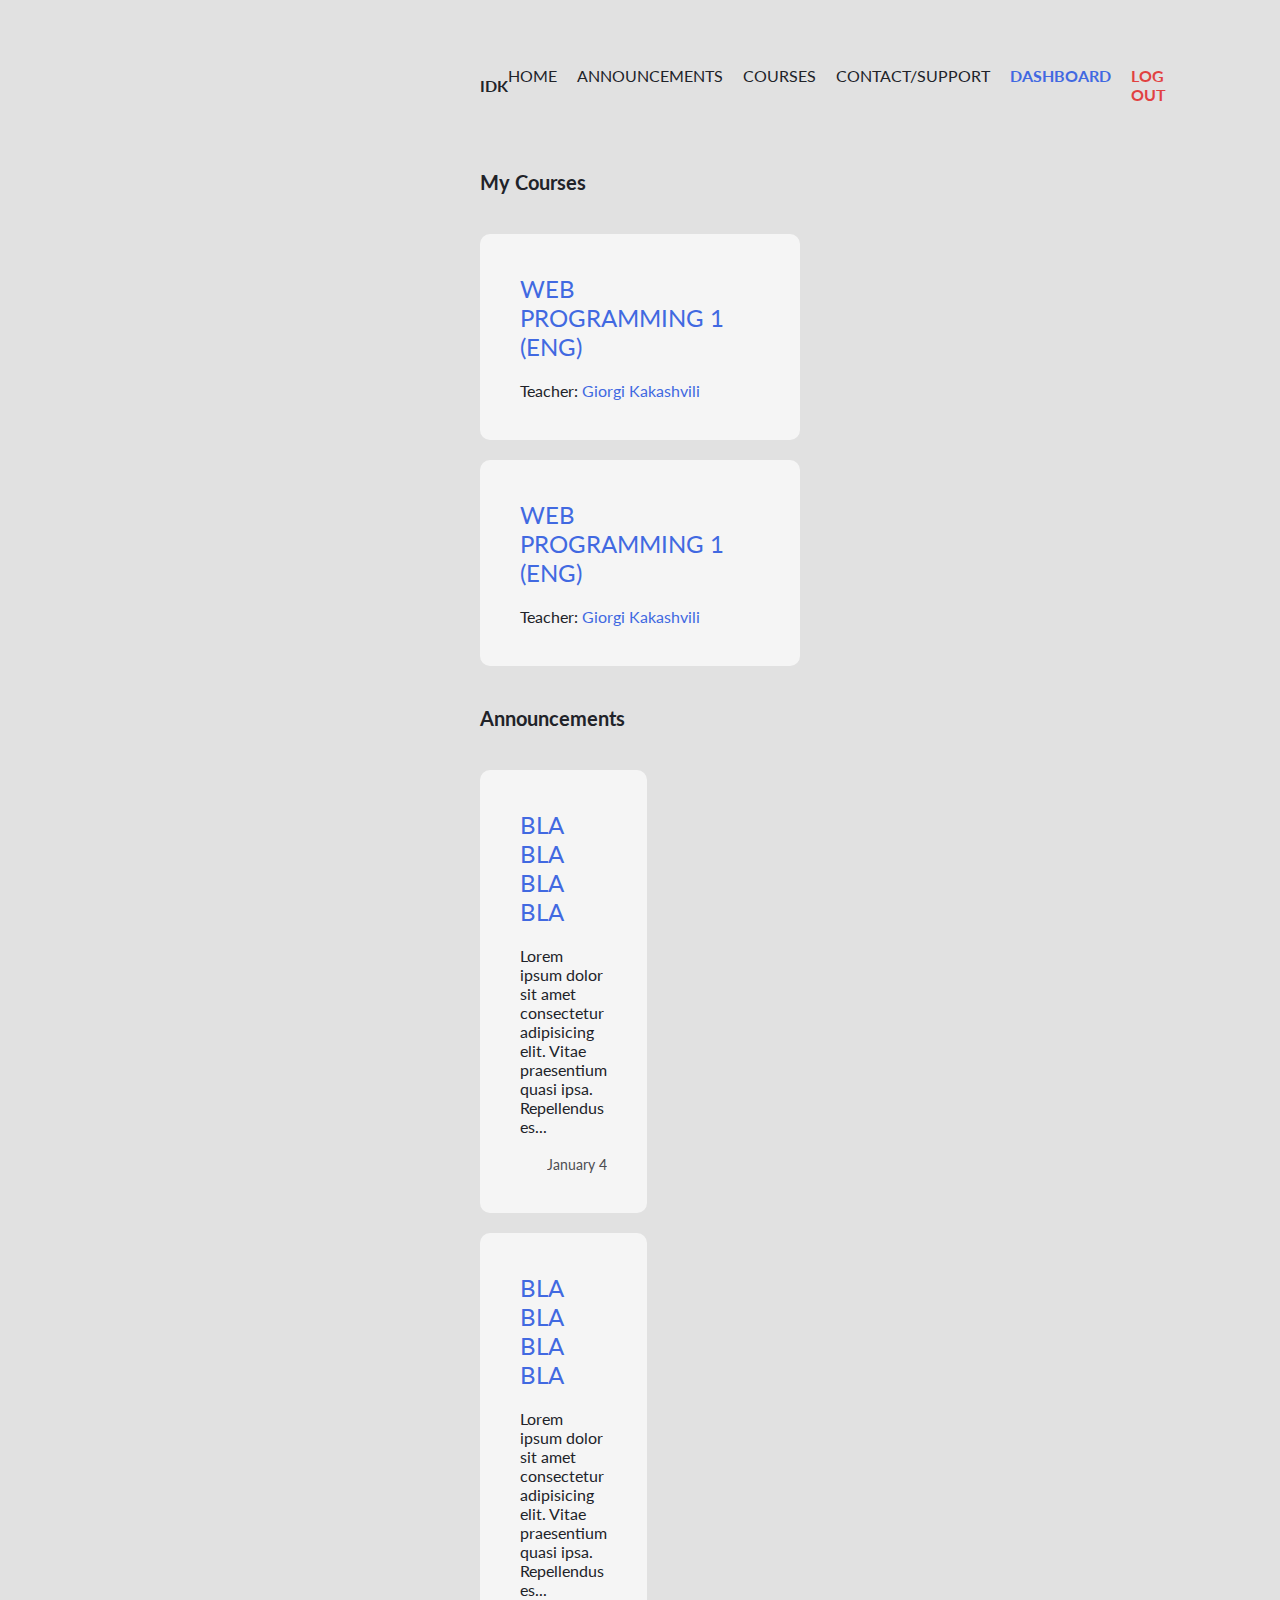
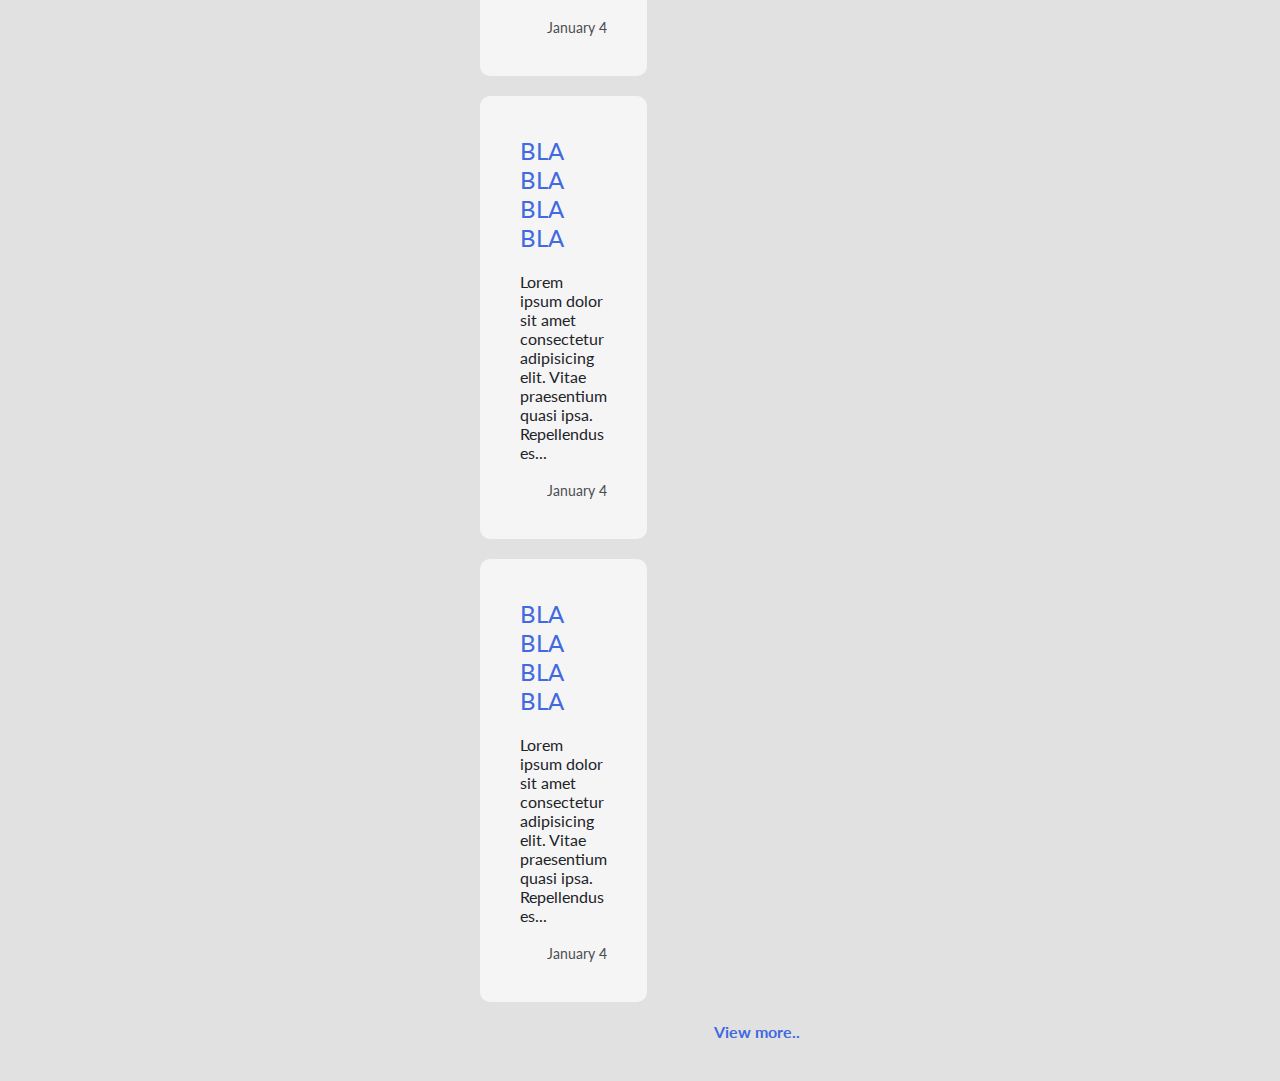
==== index.html @ 8ccddeb6 "Initial commit" ====
<!DOCTYPE html>
<html lang="en">
<head>
    <meta charset="UTF-8">
    <meta name="viewport" content="width=device-width, initial-scale=1.0">
    <title>idk</title>
    <link rel="stylesheet" href="style.css">
</head>
<body>
    <nav>
        <a href="./" class="logo">IDK</a>
        <ul class="nav-links">
            <li><a href="./">Home</a></li>
            <li><a href="./announcements.html">Announcements</a></li>
            <li><a href="./courses.html">Courses</a></li>
            <li><a href="./support.html">Contact/Support</a></li>
            <li><a href="./dashboard.html" class="link">Dashboard</a></li>
            <li><a href="#" class="link secondary">Log Out</a></li>
        </ul>
    </nav>
    <section class="courses">
        <p class="heading">My Courses</p>
        <div class="list">
            <div class="item">
                <a href="./course.html" class="title">Web Programming 1 (ENG)</a>
                <p class="teacher">Teacher: <a href="#">Giorgi Kakashvili</a></p>
            </div>
            <div class="item">
                <a href="./course.html" class="title">Web Programming 1 (ENG)</a>
                <p class="teacher">Teacher: <a href="#">Giorgi Kakashvili</a></p>
            </div>
        </div>
    </section>
    <section class="announcements">
        <p class="heading">Announcements</p>
        <div class="list">
            <a href="./announcement.html" class="item"><div>
                <p class="title">Bla bla bla bla</p>
                <p class="message-short">Lorem ipsum dolor sit amet consectetur adipisicing elit. Vitae praesentium quasi ipsa. Repellendus es...</p>
                <p class="date-posted">January 4</p>
            </div></a>
            <a href="./announcement.html" class="item"><div>
                <p class="title">Bla bla bla bla</p>
                <p class="message-short">Lorem ipsum dolor sit amet consectetur adipisicing elit. Vitae praesentium quasi ipsa. Repellendus es...</p>
                <p class="date-posted">January 4</p>
            </div></a>
            <a href="./announcement.html" class="item"><div>
                <p class="title">Bla bla bla bla</p>
                <p class="message-short">Lorem ipsum dolor sit amet consectetur adipisicing elit. Vitae praesentium quasi ipsa. Repellendus es...</p>
                <p class="date-posted">January 4</p>
            </div></a>
            <a href="./announcement.html" class="item"><div>
                <p class="title">Bla bla bla bla</p>
                <p class="message-short">Lorem ipsum dolor sit amet consectetur adipisicing elit. Vitae praesentium quasi ipsa. Repellendus es...</p>
                <p class="date-posted">January 4</p>
            </div></a>
        </div>
        <a href="./announcements.html" class="link">View more..</a>
    </section>
</body>
</html>
---- style.css ----
@import"https://fonts.googleapis.com/css2?family=Lato:wght@400;700&display=swap";*{padding:0;margin:0;box-sizing:border-box;font-family:"Lato",sans-serif}body{padding:40px 480px;background-color:#e1e1e1}nav{display:flex;justify-content:space-between;align-items:center;height:10vh;border-radius:10px}nav a{color:#212329;text-decoration:none;text-transform:uppercase;font-size:16px;transition:.3s}nav a:hover{opacity:.6}nav .logo{font-weight:bold}nav .nav-links{display:flex;list-style:none}nav .nav-links li{margin-right:20px}nav .nav-links li:last-child{margin-right:0}section .heading{display:inline-block;font-size:20px;font-weight:bold;margin:40px 0;color:#212329;text-decoration:none}section .list{color:#212329;gap:20px}section .list a{color:#212329}section .list .item{background-color:rgba(255,255,255,.6666666667);padding:40px;border-radius:10px}section .list a[href]{transition:.3s;text-decoration:none}section .list a[href]:hover{opacity:.8}section .list .title{display:inline-block;font-size:24px;color:#4169e1;margin-bottom:20px;text-transform:uppercase}section .list .teacher{font-size:16px}section .list .teacher a{color:#4169e1}section.courses .list{display:flex;flex-direction:column}section.courses.full button{margin-top:20px;float:right}section.announcements .link{display:block;text-align:right;margin-top:20px}section.announcements .list{display:flex;flex-wrap:wrap}section.announcements .list .item{display:flex;flex-basis:calc(50% - 10px);justify-content:center;flex-direction:column;transition:.3s}section.announcements .list .item .date-posted{margin-top:20px;opacity:.8;font-size:14px;text-align:right}section.announcements .list .item .date-posted span{margin:0 5px}section.announcements .list .item:hover{filter:brightness(1.1);transform:scale(1.05)}.full-article{margin-top:40px;color:#212329}.full-article .top{display:flex;justify-content:space-between;align-items:center}.full-article .top .title{font-size:32px;font-weight:bold}.full-article .top .date-posted{font-size:16px;opacity:.8}.full-article .message{margin-top:20px;font-size:16px}.full-article .comments{margin-top:40px}.full-article .comments .heading{font-size:16px;font-weight:bold}.full-article .post{margin:20px 0;display:flex;flex-direction:column;gap:10px}.full-article .post .input{width:100%;padding:20px;font-size:16px;color:#212329;border-radius:5px;border:none;resize:vertical}.full-article .post .btn{width:100%}.full-article .comment{font-size:16px;background-color:rgba(255,255,255,.6666666667);color:#212329;padding:20px;border-radius:10px}.full-article .comment .c-top{display:flex;justify-content:space-between;align-items:center}.full-article .comment .c-top .author{font-weight:normal}.full-article .comment .c-top .date-posted{opacity:.8}.full-article .comment .c-message{margin-top:10px}.full-course{color:#212329;display:flex;flex-direction:column;gap:20px;margin-top:40px}.full-course .main-heading{font-size:32px;text-transform:uppercase;font-weight:bold}.full-course .teacher a{font-weight:normal !important}.full-course .weeks{display:flex;flex-direction:column;gap:20px}.full-course .weeks .week{background-color:rgba(255,255,255,.6666666667);padding:40px;display:flex;flex-direction:column;gap:20px;border-radius:10px}.full-course .weeks .week .heading{font-size:20px;font-weight:bold}.full-course .weeks .week .attachment{margin-left:40px;font-size:16px}.full-course .weeks .week .attachment span{opacity:.8;font-size:14px;float:right}.link{color:#4169e1;text-decoration:none;font-weight:bold;transition:.3s}.link:hover{opacity:.8}.link.secondary{color:#e14141}.btn{background-color:#4169e1;color:#fff;padding:10px 16px;border-radius:5px;border:none;opacity:1 !important;font-size:14px !important;cursor:pointer;transition:.3s}.btn.secondary{background-color:#e14141}.btn:hover{filter:brightness(0.9)}.btn[disabled]{cursor:not-allowed;opacity:.8 !important}
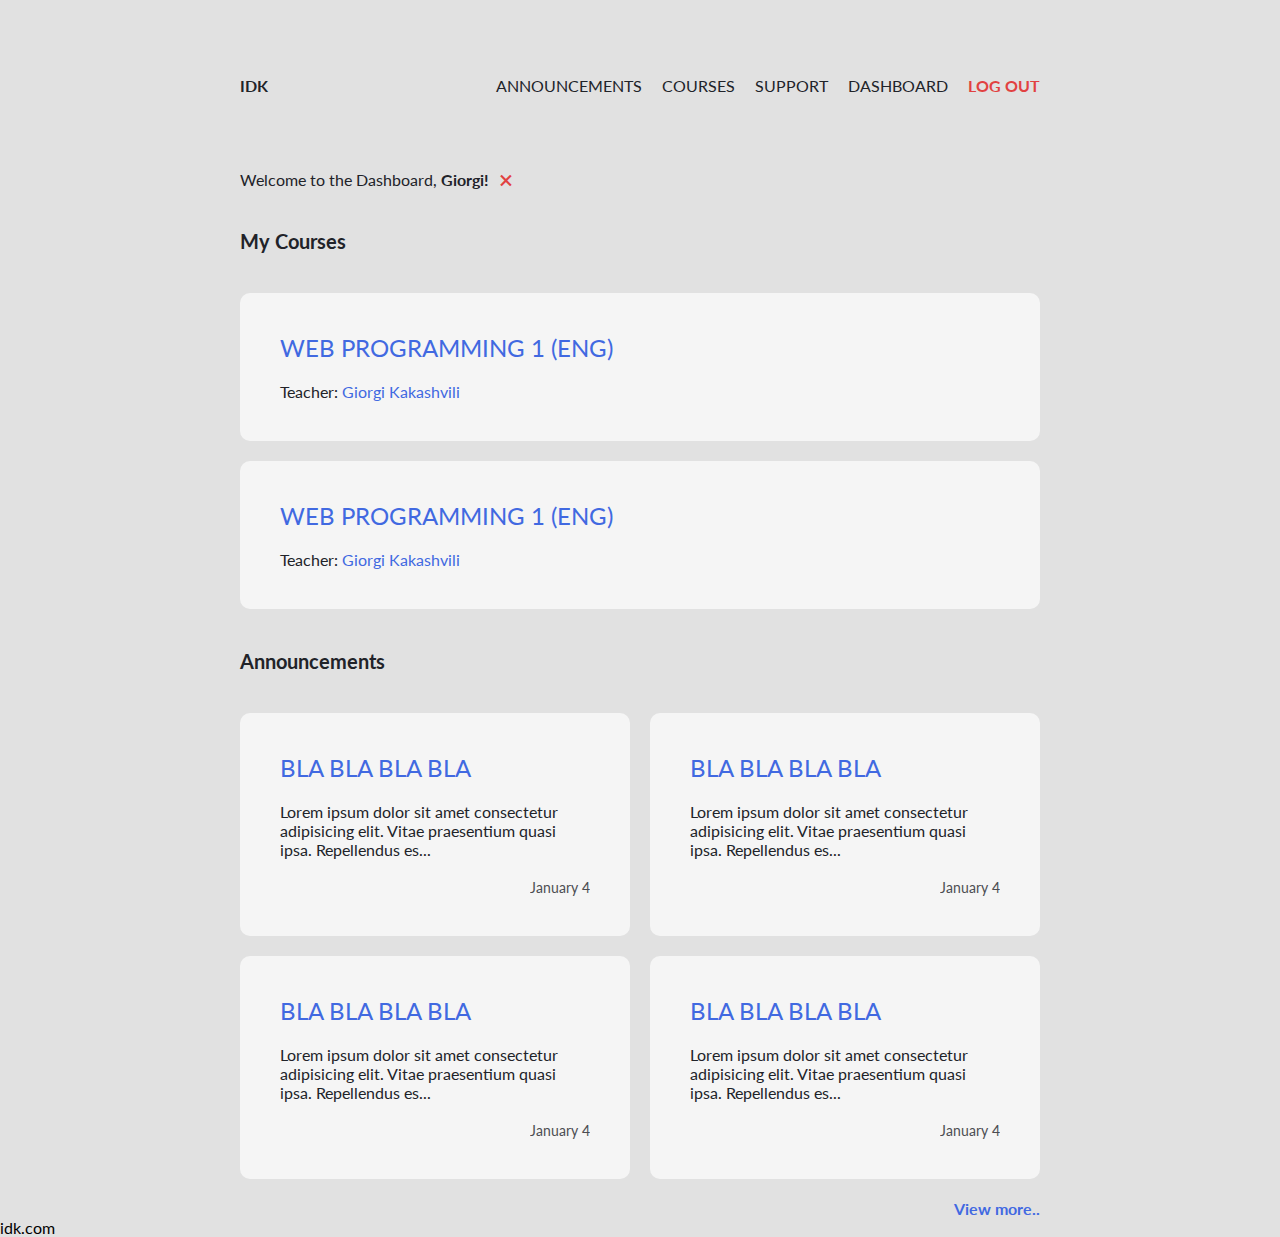
==== commit 14a418fa: "almost finished" ====
--- a/index.html
+++ b/index.html
@@ -7,55 +7,62 @@
     <link rel="stylesheet" href="style.css">
 </head>
 <body>
-    <nav>
-        <a href="./" class="logo">IDK</a>
-        <ul class="nav-links">
-            <li><a href="./">Home</a></li>
-            <li><a href="./announcements.html">Announcements</a></li>
-            <li><a href="./courses.html">Courses</a></li>
-            <li><a href="./support.html">Contact/Support</a></li>
-            <li><a href="./dashboard.html" class="link">Dashboard</a></li>
-            <li><a href="#" class="link secondary">Log Out</a></li>
-        </ul>
-    </nav>
-    <section class="courses">
-        <p class="heading">My Courses</p>
-        <div class="list">
-            <div class="item">
-                <a href="./course.html" class="title">Web Programming 1 (ENG)</a>
-                <p class="teacher">Teacher: <a href="#">Giorgi Kakashvili</a></p>
+    <div class="holder">
+        <nav>
+            <a href="./" class="logo">IDK</a>
+            <ul class="nav-links">
+                <li><a href="./announcements.html">Announcements</a></li>
+                <li><a href="./courses.html">Courses</a></li>
+                <li><a href="./support.html">Support</a></li>
+                <li><a href="./">Dashboard</a></li>
+                <li><a href="#" class="link secondary">Log Out</a></li>
+            </ul>
+            <button class="burger"><i class='bx bx-menu'></i></button>
+        </nav>
+        <p class="welcome">Welcome to the Dashboard, <span>Giorgi!</span> <i style="cursor: pointer;" class="bx bx-x" onclick="document.querySelector('.welcome').style.display = 'none'"></i></p>
+        <section class="courses">
+            <p class="heading">My Courses</p>
+            <div class="list">
+                <div class="item">
+                    <a href="./course.html" class="title">Web Programming 1 (ENG)</a>
+                    <p class="teacher">Teacher: <a href="#">Giorgi Kakashvili</a></p>
+                </div>
+                <div class="item">
+                    <a href="./course.html" class="title">Web Programming 1 (ENG)</a>
+                    <p class="teacher">Teacher: <a href="#">Giorgi Kakashvili</a></p>
+                </div>
             </div>
-            <div class="item">
-                <a href="./course.html" class="title">Web Programming 1 (ENG)</a>
-                <p class="teacher">Teacher: <a href="#">Giorgi Kakashvili</a></p>
+        </section>
+        <section class="announcements">
+            <p class="heading">Announcements</p>
+            <div class="list">
+                <a href="./announcement.html" class="item"><div>
+                    <p class="title">Bla bla bla bla</p>
+                    <p class="message-short">Lorem ipsum dolor sit amet consectetur adipisicing elit. Vitae praesentium quasi ipsa. Repellendus es...</p>
+                    <p class="date-posted">January 4</p>
+                </div></a>
+                <a href="./announcement.html" class="item"><div>
+                    <p class="title">Bla bla bla bla</p>
+                    <p class="message-short">Lorem ipsum dolor sit amet consectetur adipisicing elit. Vitae praesentium quasi ipsa. Repellendus es...</p>
+                    <p class="date-posted">January 4</p>
+                </div></a>
+                <a href="./announcement.html" class="item"><div>
+                    <p class="title">Bla bla bla bla</p>
+                    <p class="message-short">Lorem ipsum dolor sit amet consectetur adipisicing elit. Vitae praesentium quasi ipsa. Repellendus es...</p>
+                    <p class="date-posted">January 4</p>
+                </div></a>
+                <a href="./announcement.html" class="item"><div>
+                    <p class="title">Bla bla bla bla</p>
+                    <p class="message-short">Lorem ipsum dolor sit amet consectetur adipisicing elit. Vitae praesentium quasi ipsa. Repellendus es...</p>
+                    <p class="date-posted">January 4</p>
+                </div></a>
             </div>
-        </div>
-    </section>
-    <section class="announcements">
-        <p class="heading">Announcements</p>
-        <div class="list">
-            <a href="./announcement.html" class="item"><div>
-                <p class="title">Bla bla bla bla</p>
-                <p class="message-short">Lorem ipsum dolor sit amet consectetur adipisicing elit. Vitae praesentium quasi ipsa. Repellendus es...</p>
-                <p class="date-posted">January 4</p>
-            </div></a>
-            <a href="./announcement.html" class="item"><div>
-                <p class="title">Bla bla bla bla</p>
-                <p class="message-short">Lorem ipsum dolor sit amet consectetur adipisicing elit. Vitae praesentium quasi ipsa. Repellendus es...</p>
-                <p class="date-posted">January 4</p>
-            </div></a>
-            <a href="./announcement.html" class="item"><div>
-                <p class="title">Bla bla bla bla</p>
-                <p class="message-short">Lorem ipsum dolor sit amet consectetur adipisicing elit. Vitae praesentium quasi ipsa. Repellendus es...</p>
-                <p class="date-posted">January 4</p>
-            </div></a>
-            <a href="./announcement.html" class="item"><div>
-                <p class="title">Bla bla bla bla</p>
-                <p class="message-short">Lorem ipsum dolor sit amet consectetur adipisicing elit. Vitae praesentium quasi ipsa. Repellendus es...</p>
-                <p class="date-posted">January 4</p>
-            </div></a>
-        </div>
-        <a href="./announcements.html" class="link">View more..</a>
-    </section>
+            <a href="./announcements.html" class="link">View more..</a>
+        </section>
+    </div>
+    <footer>
+        idk.com
+    </footer>
+    <script src="./script.js"></script>
 </body>
 </html>--- a/style.css
+++ b/style.css
@@ -1 +1 @@
-@import"https://fonts.googleapis.com/css2?family=Lato:wght@400;700&display=swap";*{padding:0;margin:0;box-sizing:border-box;font-family:"Lato",sans-serif}body{padding:40px 480px;background-color:#e1e1e1}nav{display:flex;justify-content:space-between;align-items:center;height:10vh;border-radius:10px}nav a{color:#212329;text-decoration:none;text-transform:uppercase;font-size:16px;transition:.3s}nav a:hover{opacity:.6}nav .logo{font-weight:bold}nav .nav-links{display:flex;list-style:none}nav .nav-links li{margin-right:20px}nav .nav-links li:last-child{margin-right:0}section .heading{display:inline-block;font-size:20px;font-weight:bold;margin:40px 0;color:#212329;text-decoration:none}section .list{color:#212329;gap:20px}section .list a{color:#212329}section .list .item{background-color:rgba(255,255,255,.6666666667);padding:40px;border-radius:10px}section .list a[href]{transition:.3s;text-decoration:none}section .list a[href]:hover{opacity:.8}section .list .title{display:inline-block;font-size:24px;color:#4169e1;margin-bottom:20px;text-transform:uppercase}section .list .teacher{font-size:16px}section .list .teacher a{color:#4169e1}section.courses .list{display:flex;flex-direction:column}section.courses.full button{margin-top:20px;float:right}section.announcements .link{display:block;text-align:right;margin-top:20px}section.announcements .list{display:flex;flex-wrap:wrap}section.announcements .list .item{display:flex;flex-basis:calc(50% - 10px);justify-content:center;flex-direction:column;transition:.3s}section.announcements .list .item .date-posted{margin-top:20px;opacity:.8;font-size:14px;text-align:right}section.announcements .list .item .date-posted span{margin:0 5px}section.announcements .list .item:hover{filter:brightness(1.1);transform:scale(1.05)}.full-article{margin-top:40px;color:#212329}.full-article .top{display:flex;justify-content:space-between;align-items:center}.full-article .top .title{font-size:32px;font-weight:bold}.full-article .top .date-posted{font-size:16px;opacity:.8}.full-article .message{margin-top:20px;font-size:16px}.full-article .comments{margin-top:40px}.full-article .comments .heading{font-size:16px;font-weight:bold}.full-article .post{margin:20px 0;display:flex;flex-direction:column;gap:10px}.full-article .post .input{width:100%;padding:20px;font-size:16px;color:#212329;border-radius:5px;border:none;resize:vertical}.full-article .post .btn{width:100%}.full-article .comment{font-size:16px;background-color:rgba(255,255,255,.6666666667);color:#212329;padding:20px;border-radius:10px}.full-article .comment .c-top{display:flex;justify-content:space-between;align-items:center}.full-article .comment .c-top .author{font-weight:normal}.full-article .comment .c-top .date-posted{opacity:.8}.full-article .comment .c-message{margin-top:10px}.full-course{color:#212329;display:flex;flex-direction:column;gap:20px;margin-top:40px}.full-course .main-heading{font-size:32px;text-transform:uppercase;font-weight:bold}.full-course .teacher a{font-weight:normal !important}.full-course .weeks{display:flex;flex-direction:column;gap:20px}.full-course .weeks .week{background-color:rgba(255,255,255,.6666666667);padding:40px;display:flex;flex-direction:column;gap:20px;border-radius:10px}.full-course .weeks .week .heading{font-size:20px;font-weight:bold}.full-course .weeks .week .attachment{margin-left:40px;font-size:16px}.full-course .weeks .week .attachment span{opacity:.8;font-size:14px;float:right}.link{color:#4169e1;text-decoration:none;font-weight:bold;transition:.3s}.link:hover{opacity:.8}.link.secondary{color:#e14141}.btn{background-color:#4169e1;color:#fff;padding:10px 16px;border-radius:5px;border:none;opacity:1 !important;font-size:14px !important;cursor:pointer;transition:.3s}.btn.secondary{background-color:#e14141}.btn:hover{filter:brightness(0.9)}.btn[disabled]{cursor:not-allowed;opacity:.8 !important}+@import"https://fonts.googleapis.com/css2?family=Lato:wght@400;700&display=swap";@import"https://unpkg.com/boxicons@2.1.4/css/boxicons.min.css";*{padding:0;margin:0;box-sizing:border-box;font-family:"Lato",sans-serif}body{background-color:#e1e1e1;overflow-x:hidden}body.active{overflow:hidden}.holder{padding:40px 480px 0 480px}nav{display:flex;justify-content:space-between;align-items:center;height:10vh;border-radius:10px}nav a{color:#212329;text-decoration:none;text-transform:uppercase;font-size:16px;transition:.3s}nav a:hover{opacity:.6}nav .logo{font-weight:bold}nav .nav-links{display:flex;list-style:none;align-items:center}nav .nav-links li{margin-right:20px}nav .nav-links li:last-child{margin-right:0}.welcome{color:#212329;font-size:16px;position:relative;margin-top:40px}.welcome span{font-weight:bold}.welcome i{position:absolute;bottom:-4px;color:#e14141;margin-left:5px;font-size:24px}section .heading{display:inline-block;font-size:20px;font-weight:bold;margin:40px 0;color:#212329;text-decoration:none}section .list{color:#212329;gap:20px}section .list a{color:#212329}section .list .item{background-color:rgba(255,255,255,.6666666667);padding:40px;border-radius:10px}section .list a[href]{transition:.3s;text-decoration:none}section .list a[href]:hover{opacity:.8}section .list .title{display:inline-block;font-size:24px;color:#4169e1;margin-bottom:20px;text-transform:uppercase}section .list .teacher{font-size:16px}section .list .teacher a{color:#4169e1}section.courses .list{display:flex;flex-direction:column}section.courses.full button{margin-top:20px;float:right}section.announcements .link{display:block;text-align:right;margin-top:20px}section.announcements .list{display:flex;flex-wrap:wrap}section.announcements .list .item{display:flex;flex-basis:calc(50% - 10px);justify-content:center;flex-direction:column;transition:.3s}section.announcements .list .item .date-posted{margin-top:20px;opacity:.8;font-size:14px;text-align:right}section.announcements .list .item .date-posted span{margin:0 5px}section.announcements .list .item:hover{filter:brightness(1.1);transform:scale(1.05)}.full-article{margin-top:40px;color:#212329}.full-article .top{display:flex;justify-content:space-between;align-items:center}.full-article .top .title{font-size:24px;font-weight:bold}.full-article .top .date-posted{font-size:16px;opacity:.8}.full-article .message{margin-top:20px;font-size:16px}.full-article .comments{margin-top:40px}.full-article .comments .heading{font-size:16px;font-weight:bold}.full-article .post{margin:20px 0;display:flex;flex-direction:column;gap:10px}.full-article .post .input{width:100%;padding:20px;font-size:16px;color:#212329;border-radius:5px;border:none;resize:vertical}.full-article .post .btn{width:100%}.full-article .comment{font-size:16px;background-color:rgba(255,255,255,.6666666667);color:#212329;padding:20px;border-radius:10px}.full-article .comment .c-top{display:flex;justify-content:space-between;align-items:center}.full-article .comment .c-top .author{font-weight:normal}.full-article .comment .c-top .date-posted{opacity:.8}.full-article .comment .c-message{margin-top:10px}.full-course{color:#212329;display:flex;flex-direction:column;gap:20px;margin-top:40px}.full-course .main-heading{font-size:24px;text-transform:uppercase;font-weight:bold}.full-course .teacher a{font-weight:normal !important}.full-course .weeks{display:flex;flex-direction:column;gap:20px}.full-course .weeks .week{background-color:rgba(255,255,255,.6666666667);padding:40px;display:flex;flex-direction:column;gap:20px;border-radius:10px}.full-course .weeks .week .heading{font-size:20px;font-weight:bold}.full-course .weeks .week .attachment{margin-left:40px;font-size:16px}.full-course .weeks .week .attachment span{opacity:.8;font-size:14px;float:right}.link{color:#4169e1;text-decoration:none;font-weight:bold;transition:.3s}.link:hover{opacity:.8}.link.secondary{color:#e14141}.btn{background-color:#4169e1;color:#fff;padding:10px 16px;border-radius:5px;border:none;opacity:1 !important;font-size:14px !important;cursor:pointer;transition:.3s}.btn.secondary{background-color:#e14141}.btn:hover{filter:brightness(0.9)}.btn[disabled]{cursor:not-allowed;opacity:.8 !important}.burger{font-size:24px;border:none;background-color:rgba(0,0,0,0);color:#212329;font-weight:bold;cursor:pointer;display:none}@media screen and (max-width: 1600px){.holder{padding:40px 240px 0 240px}}@media screen and (max-width: 1200px){.holder{padding:40px 160px 0 160px}}@media screen and (max-width: 900px){section .title{font-size:16px !important}section .teacher{font-size:14px !important}section.announcements .list{display:flex;flex-direction:column}section.announcements .list .item:hover{transform:scale(1);opacity:1}.holder{padding:40px 40px 0 40px}.burger{display:inline-block;z-index:6}.logo{z-index:6}nav .nav-links{position:absolute;height:90vh;width:100%;top:10vh;left:100%;flex-direction:column;justify-content:center;align-items:center;background-color:#e1e1e1;gap:20px;transition:left .3s;padding:0 80px}nav .nav-links li{margin:0}nav .nav-links a{font-size:24px}nav .nav-links.active{left:0;z-index:5}}